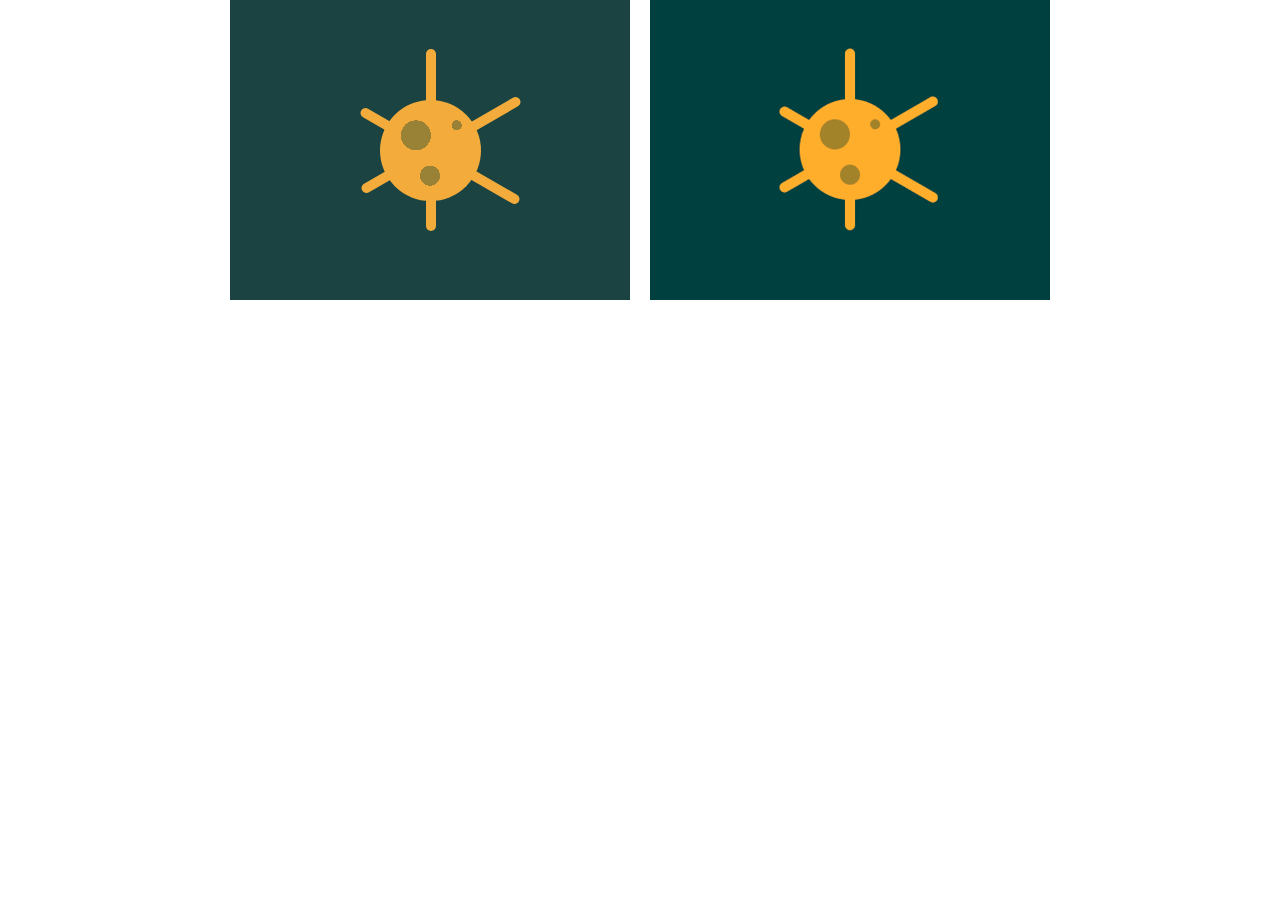
==== reto-extra-1/index.html @ 1197c883 "answers challenges" ====
<!DOCTYPE html>
<html lang="en">
  <head>
    <meta charset="UTF-8" />
    <meta name="viewport" content="width=device-width, initial-scale=1.0" />
    <link rel="stylesheet" href="styles.css" />
    <link rel="stylesheet" href="yourCSS.css" />
    <title>Reto CSS EXTRA #1</title>
  </head>
  <body>
    <div class="layout">
      <div class="bg">
        <!-- TU ZONA DE TRABAJO -->
        <div class="stick">
          <div class="circle"></div>
        </div>
        <!-- FIN DE TU ZONA DE TRABAJO -->
      </div>
      <div class="exercise">
        <img src="exercise.PNG" alt="solution" />
      </div>
    </div>
  </body>
</html>
---- reto-extra-1/styles.css ----
body {
  margin: 0 auto;
  width: 800px;
}

.layout {
  display: grid;
  grid-template-columns: repeat(2, 420px);
  justify-content: center;
  justify-items: center;
}

.exercise img {
  max-width: 100%;
  display: block;
}
---- reto-extra-1/yourCSS.css ----
/*
IMPORTANTE: LO HE CONSEGUIDO CON 7 ELEMENTOS, SI LO CONSIGUES CON MENOS MÁNDAME LA SOLUCIÓN A DISCORD
Colors:
  Background: #1A4341
  Yellow: #F3AC3C
  Dark Yellow: #998235
*/
.bg {
  width: 400px;
  height: 300px;
  background: #1a4341;
}

.circle{
  width: 101px;
  height: 101px;
  background-image: radial-gradient(circle 30px at 35.5% 35%, #998235 50%,  transparent 50%),
                    radial-gradient(circle 10px at 76% 25%, #998235 50%,  transparent 50%),
                    radial-gradient(circle 20px at 49.5% 75%, #998235 50%,  #F3AC3C 50%);
  border-radius: 50%;
  position: absolute;
  top: 51px;
  left: -46px;
  z-index: 2;
}

.stick, .stick::after, .stick::before{
  width: 10px;
  height: 182px;
  background: #F3AC3C;
  border-radius: 5px;
}

.stick{
  top: 49px;
  left: 196px;
  position: relative;
}

.stick::after, .stick::before{
  content: "";
  position: absolute;
}

.stick::after{
  transform: rotate(60deg);
  top: 5px;
  left: 10px;
}

.stick::before{
  transform: rotate(-60deg);
  left: 9px;
  top: 16px;
}
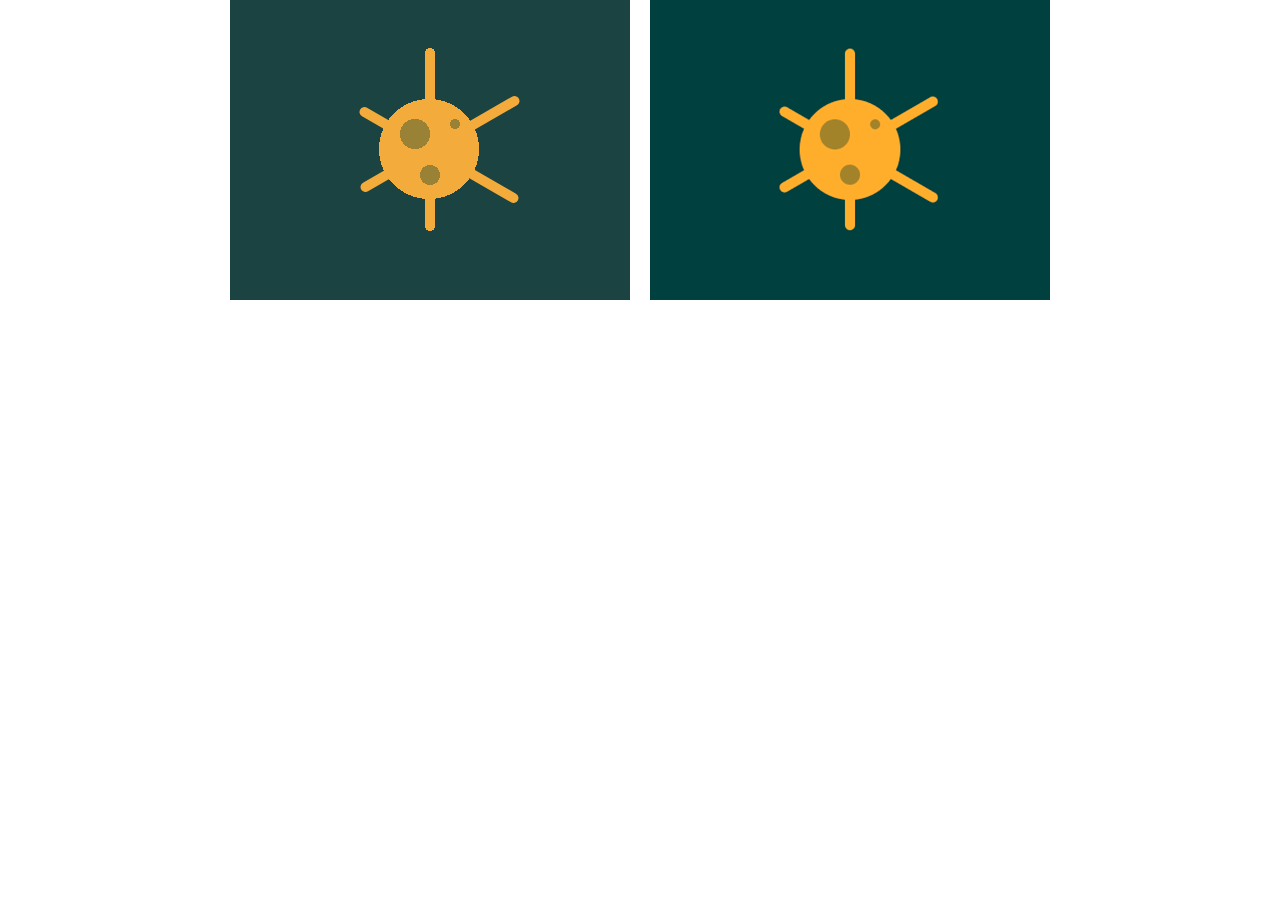
==== commit 02ba18b4: "only one div" ====
--- a/reto-extra-1/index.html
+++ b/reto-extra-1/index.html
@@ -11,9 +11,7 @@
     <div class="layout">
       <div class="bg">
         <!-- TU ZONA DE TRABAJO -->
-        <div class="stick">
-          <div class="circle"></div>
-        </div>
+        <div class="virus"></div>
         <!-- FIN DE TU ZONA DE TRABAJO -->
       </div>
       <div class="exercise">
--- a/reto-extra-1/yourCSS.css
+++ b/reto-extra-1/yourCSS.css
@@ -9,47 +9,48 @@
   width: 400px;
   height: 300px;
   background: #1a4341;
+  position: relative;
+  z-index: -2;
 }
 
-.circle{
-  width: 101px;
-  height: 101px;
-  background-image: radial-gradient(circle 30px at 35.5% 35%, #998235 50%,  transparent 50%),
-                    radial-gradient(circle 10px at 76% 25%, #998235 50%,  transparent 50%),
-                    radial-gradient(circle 20px at 49.5% 75%, #998235 50%,  #F3AC3C 50%);
-  border-radius: 50%;
-  position: absolute;
-  top: 51px;
-  left: -46px;
-  z-index: 2;
+.virus{
+  width: 102px;
+  height: 183px;
+  background-color: transparent;
+  background-image:
+  radial-gradient(circle 30px, #998235 50%,   transparent 50%), /* manchas*/
+  radial-gradient(circle 10px, #998235 50%,   transparent 50%),
+  radial-gradient(circle 20px, #998235 50%,   transparent 50%),
+  radial-gradient(circle 10px, #F3AC3C 50%,   transparent 50%), /* stick vertical */
+  radial-gradient(circle 10px, #F3AC3C 50%,   transparent 50%),
+  linear-gradient(90deg, #F3AC3C 100%, transparent 100% ),
+  radial-gradient(circle 100px, #F3AC3C 50%,   transparent 50%); /* circulo virus */
+  background-size: 30px 30px, 10px 10px, 20px 20px, 10px 10px, 10px 10px, 10px 172px, 100px 100px;
+  background-repeat: no-repeat;
+  background-position: 21px 71px, 71px 71px, 41px 117px, 46px 0, 46px 173px, 46px 5px, 0 51px;
+  position: relative;
+  left: 149px;
+  top: 48px;
 }
 
-.stick, .stick::after, .stick::before{
+.virus::after, .virus::before {
+  content: "";
   width: 10px;
   height: 182px;
   background: #F3AC3C;
   border-radius: 5px;
+  position: absolute;
+  z-index: -1;
 }
 
-.stick{
-  top: 49px;
-  left: 196px;
-  position: relative;
+.virus::after{
+  transform: rotate(60deg);
+  top: 5px;
+  left: 56px;
 }
 
-.stick::after, .stick::before{
-  content: "";
-  position: absolute;
+.virus::before{
+  transform: rotate(-60deg);
+  top: 16px;
+  left: 55px;
 }
-
-.stick::after{
-  transform: rotate(60deg);
-  top: 5px;
-  left: 10px;
-}
-
-.stick::before{
-  transform: rotate(-60deg);
-  left: 9px;
-  top: 16px;
-}